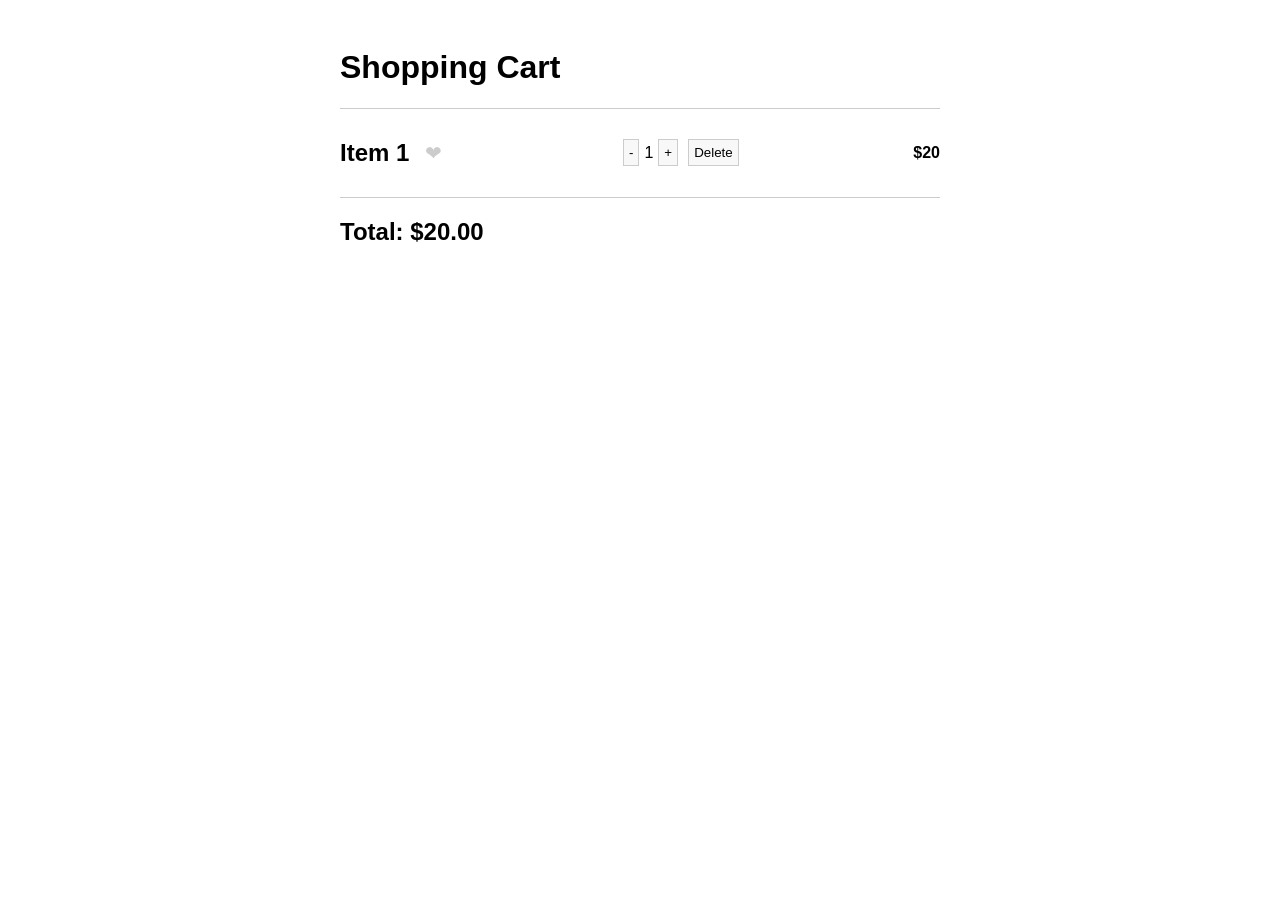
==== input.html @ c2fc4cc3 "dom" ====
<!DOCTYPE html>
<html lang="en">
<head>
    <meta charset="UTF-8">
    <meta name="viewport" content="width=device-width, initial-scale=1.0">
    <title>Shopping Cart</title>
    <link rel="stylesheet" href="input.css">
</head>
<body>
    <div class="cart">
        <h1>Shopping Cart</h1>
        <div class="cart-items">
            <!-- Example cart item -->
            <div class="cart-item" data-price="20">
                <div class="item-details">
                    <h2>Item 1</h2>
                    <button class="like-button">❤</button>
                </div>
                <div class="item-controls">
                    <button class="quantity-btn" onclick="decreaseQuantity(this)">-</button>
                    <span class="quantity">1</span>
                    <button class="quantity-btn" onclick="increaseQuantity(this)">+</button>
                    <button class="delete-btn" onclick="deleteItem(this)">Delete</button>
                </div>
                <span class="item-price">$20</span>
            </div>
        </div>
        <div class="cart-total">
            <h2>Total: $<span id="total-price">20</span></h2>
        </div>
    </div>
    <script src="input.js"></script>
</body>
</html>
---- input.css ----
body {
    font-family: Arial, sans-serif;
    padding: 20px;
}

.cart {
    max-width: 600px;
    margin: 0 auto;
}

.cart-items {
    border-top: 1px solid #ccc;
    margin-top: 20px;
}

.cart-item {
    display: flex;
    justify-content: space-between;
    align-items: center;
    padding: 10px 0;
    border-bottom: 1px solid #ccc;
}

.item-details {
    display: flex;
    align-items: center;
}

.item-details h2 {
    margin-right: 10px;
}

.like-button {
    background: none;
    border: none;
    cursor: pointer;
    font-size: 20px;
    color: #ccc;
}

.like-button.liked {
    color: red;
}

.item-controls {
    display: flex;
    align-items: center;
}

.quantity-btn, .delete-btn {
    background: #f8f8f8;
    border: 1px solid #ccc;
    cursor: pointer;
    margin: 0 5px;
    padding: 5px;
}

.item-price {
    font-weight: bold;
}
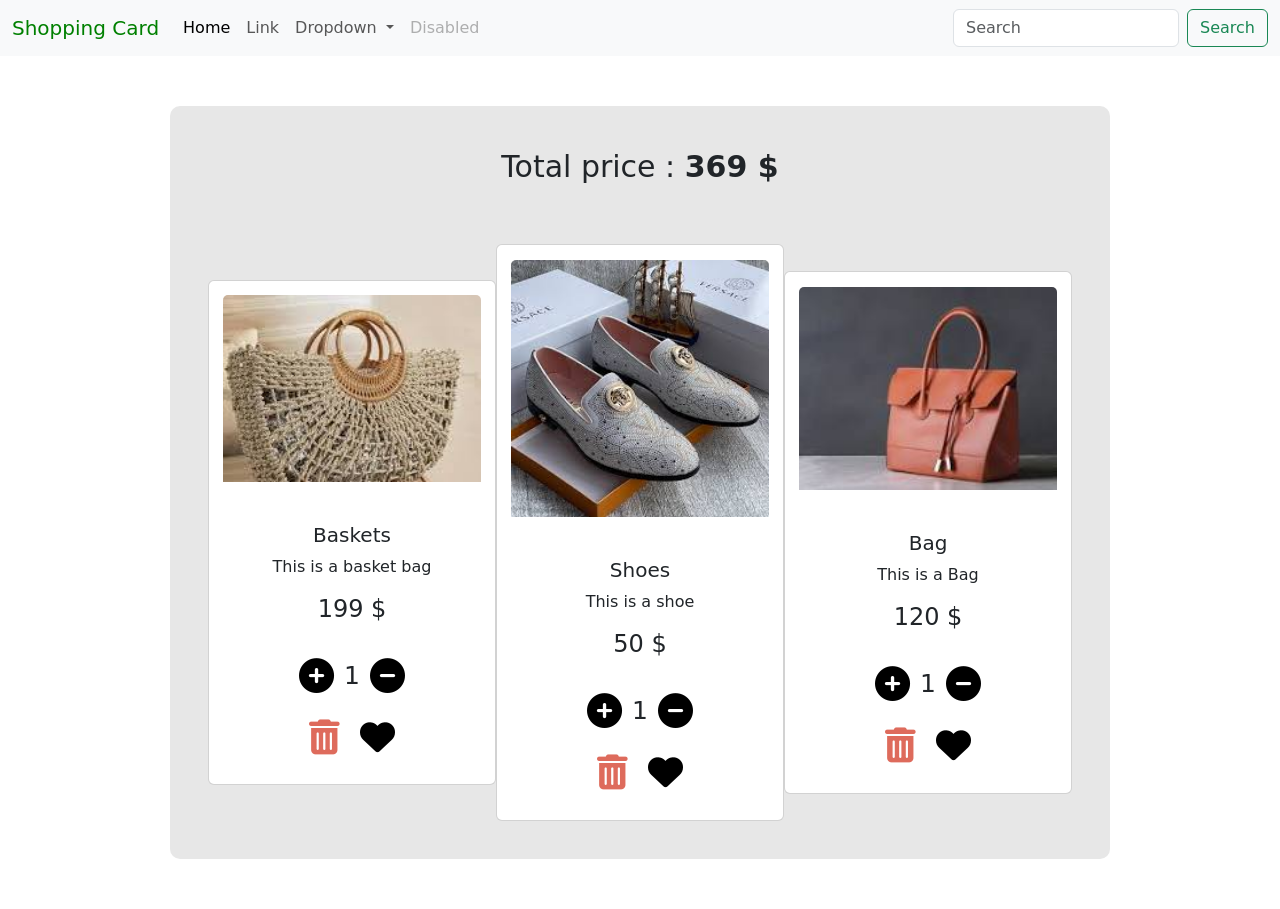
==== commit 00f9e83c: "dom1" ====
--- a/input.html
+++ b/input.html
@@ -1,34 +1,174 @@
 <!DOCTYPE html>
 <html lang="en">
-<head>
-    <meta charset="UTF-8">
-    <meta name="viewport" content="width=device-width, initial-scale=1.0">
-    <title>Shopping Cart</title>
-    <link rel="stylesheet" href="input.css">
-</head>
-<body>
-    <div class="cart">
-        <h1>Shopping Cart</h1>
-        <div class="cart-items">
-            <!-- Example cart item -->
-            <div class="cart-item" data-price="20">
-                <div class="item-details">
-                    <h2>Item 1</h2>
-                    <button class="like-button">❤</button>
+  <head>
+    <meta charset="UTF-8" />
+    <meta http-equiv="X-UA-Compatible" content="IE=edge" />
+    <meta name="viewport" content="width=device-width, initial-scale=1.0" />
+    <!-- Bootstrap link -->
+     <link rel="stylesheet" href="input.css">
+    <link
+      href="https://cdn.jsdelivr.net/npm/bootstrap@5.1.3/dist/css/bootstrap.min.css"
+      rel="stylesheet"
+      integrity="sha384-1BmE4kWBq78iYhFldvKuhfTAU6auU8tT94WrHftjDbrCEXSU1oBoqyl2QvZ6jIW3"
+      crossorigin="anonymous"
+    />
+    <!-- Font awesome CSS -->
+    <link
+      rel="stylesheet"
+      href="https://cdnjs.cloudflare.com/ajax/libs/font-awesome/6.0.0-beta2/css/all.min.css"
+      integrity="sha512-YWzhKL2whUzgiheMoBFwW8CKV4qpHQAEuvilg9FAn5VJUDwKZZxkJNuGM4XkWuk94WCrrwslk8yWNGmY1EduTA=="
+      crossorigin="anonymous"
+      referrerpolicy="no-referrer"
+    />
+    <title>Workshop DOM</title>
+  </head>
+  <body>
+    <script src="input.js"></script>
+    <header>
+      <nav class="navbar navbar-expand-lg navbar-light bg-light">
+        <div class="container-fluid">
+          <a class="navbar-brand" href="#">Shopping Card</a>
+          <button
+            class="navbar-toggler"
+            type="button"
+            data-bs-toggle="collapse"
+            data-bs-target="#navbarSupportedContent"
+            aria-controls="navbarSupportedContent"
+            aria-expanded="false"
+            aria-label="Toggle navigation"
+          >
+            <span class="navbar-toggler-icon"></span>
+          </button>
+          <div class="collapse navbar-collapse" id="navbarSupportedContent">
+            <ul class="navbar-nav me-auto mb-2 mb-lg-0">
+              <li class="nav-item">
+                <a class="nav-link active" aria-current="page" href="#">Home</a>
+              </li>
+              <li class="nav-item">
+                <a class="nav-link" href="#">Link</a>
+              </li>
+              <li class="nav-item dropdown">
+                <a
+                  class="nav-link dropdown-toggle"
+                  href="#"
+                  id="navbarDropdown"
+                  role="button"
+                  data-bs-toggle="dropdown"
+                  aria-expanded="false"
+                >
+                  Dropdown
+                </a>
+                <ul class="dropdown-menu" aria-labelledby="navbarDropdown">
+                  <li><a class="dropdown-item" href="#">Action</a></li>
+                  <li><a class="dropdown-item" href="#">Another action</a></li>
+                  <li><hr class="dropdown-divider" /></li>
+                  <li>
+                    <a class="dropdown-item" href="#">Something else here</a>
+                  </li>
+                </ul>
+              </li>
+              <li class="nav-item">
+                <a class="nav-link disabled">Disabled</a>
+              </li>
+            </ul>
+            <form class="d-flex">
+              <input
+                class="form-control me-2"
+                type="search"
+                placeholder="Search"
+                aria-label="Search"
+              />
+              <button class="btn btn-outline-success" type="submit">
+                Search
+              </button>
+            </form>
+          </div>
+        </div>
+      </nav>
+    </header>
+    <main>
+      <section class="shopping-card-container">
+        <div class="total-price">
+          <span> Total price : </span>
+          <span class="total"> 369 $ </span>
+        </div>
+        <div class="list-products">
+          <!-- Product 1 : baskets -->
+          <div class="card-body">
+            <div class="card" style="width: 18rem">
+              <img
+                src="images/basket.jfif"
+                class="card-img-top"
+                alt="baskets"
+              />
+              <div class="card-body">
+                <h5 class="card-title">Baskets</h5>
+                <p class="card-text">This is a basket bag</p>
+                <h4 class="unit-price">199 $</h4>
+                <div>
+                  <i class="fas fa-plus-circle"></i>
+                  <span class="quantity">1</span>
+                  <i class="fas fa-minus-circle"></i>
                 </div>
-                <div class="item-controls">
-                    <button class="quantity-btn" onclick="decreaseQuantity(this)">-</button>
-                    <span class="quantity">1</span>
-                    <button class="quantity-btn" onclick="increaseQuantity(this)">+</button>
-                    <button class="delete-btn" onclick="deleteItem(this)">Delete</button>
+                <div>
+                  <i class="fas fa-trash-alt"></i>
+                  <i class="fas fa-heart"></i>
                 </div>
-                <span class="item-price">$20</span>
+              </div>
             </div>
+          </div>
+          <!-- Product 2 : shoes -->
+
+          <div class="card-body">
+            <div class="card" style="width: 18rem">
+              <img src="images/shoe.jfif" class="card-img-top" alt="shoe" />
+              <div class="card-body">
+                <h5 class="card-title">Shoes</h5>
+                <p class="card-text">This is a shoe</p>
+                <h4 class="unit-price">50 $</h4>
+                <div>
+                  <i class="fas fa-plus-circle"></i>
+                  <span class="quantity">1</span>
+                  <i class="fas fa-minus-circle"></i>
+                </div>
+                <div>
+                  <i class="fas fa-trash-alt"></i>
+                  <i class="fas fa-heart"></i>
+                </div>
+              </div>
+            </div>
+          </div>
+          <!-- Product 3 : bag -->
+          <div class="card-body">
+            <div class="card" style="width: 18rem">
+              <img src="images/bag.jfif" class="card-img-top" alt="bag" />
+              <div class="card-body">
+                <h5 class="card-title">Bag</h5>
+                <p class="card-text">This is a Bag</p>
+                <h4 class="unit-price">120 $</h4>
+                <div>
+                  <i class="fas fa-plus-circle"></i>
+                  <span class="quantity">1</span>
+                  <i class="fas fa-minus-circle"></i>
+                </div>
+                <div>
+                  <i class="fas fa-trash-alt"></i>
+                  <i class="fas fa-heart"></i>
+                </div>
+              </div>
+            </div>
+          </div>
         </div>
-        <div class="cart-total">
-            <h2>Total: $<span id="total-price">20</span></h2>
-        </div>
-    </div>
-    <script src="input.js"></script>
-</body>
-</html>
+      </section>
+    </main>
+    <footer></footer>
+
+    <!-- Bootstrap JS -->
+    <script
+      src="https://cdn.jsdelivr.net/npm/bootstrap@5.1.3/dist/js/bootstrap.bundle.min.js"
+      integrity="sha384-ka7Sk0Gln4gmtz2MlQnikT1wXgYsOg+OMhuP+IlRH9sENBO0LRn5q+8nbTov4+1p"
+      crossorigin="anonymous"
+    ></script>
+
+  </body>
+</html>
--- a/input.css
+++ b/input.css
@@ -1,60 +1,69 @@
-body {
-    font-family: Arial, sans-serif;
-    padding: 20px;
-}
-
-.cart {
-    max-width: 600px;
-    margin: 0 auto;
-}
-
-.cart-items {
-    border-top: 1px solid #ccc;
-    margin-top: 20px;
-}
-
-.cart-item {
-    display: flex;
-    justify-content: space-between;
-    align-items: center;
-    padding: 10px 0;
-    border-bottom: 1px solid #ccc;
-}
-
-.item-details {
-    display: flex;
-    align-items: center;
-}
-
-.item-details h2 {
-    margin-right: 10px;
-}
-
-.like-button {
-    background: none;
-    border: none;
-    cursor: pointer;
-    font-size: 20px;
-    color: #ccc;
-}
-
-.like-button.liked {
-    color: red;
-}
-
-.item-controls {
-    display: flex;
-    align-items: center;
-}
-
-.quantity-btn, .delete-btn {
-    background: #f8f8f8;
-    border: 1px solid #ccc;
-    cursor: pointer;
-    margin: 0 5px;
-    padding: 5px;
-}
-
-.item-price {
-    font-weight: bold;
-}
+.navbar-brand {
+    color: green !important;
+  }
+  
+  * {
+      margin: 0;
+      padding: 0;
+    }
+    
+    i {
+      font-size: 35px;
+      cursor: pointer;
+      margin: 0 10px;
+      color: black;
+    }
+    main {
+      display: flex;
+      flex-direction: column;
+      justify-content: center;
+      align-items: center;
+    }
+    
+    .shopping-card-container {
+      display: flex;
+      flex-direction: column;
+      align-items: center;
+      background-color: #e7e7e7;
+      border-radius: 10px;
+      padding: 3%;
+      margin: 50px 0;
+    }
+    .total-price span {
+      font-size: 30px;
+      margin-bottom: -200px;
+    }
+    
+    .total {
+      font-weight: bold;
+    }
+    .list-products {
+      display: flex;
+      justify-content: center;
+      margin-top: 30px;
+      width: 70%;
+    }
+    .card {
+      padding: 5%;
+    }
+    .card-body {
+      display: flex;
+      flex-direction: column;
+      justify-content: center;
+      align-items: center;
+    }
+    
+    .quantity {
+      font-size: 25px;
+    }
+    
+    .card-body div {
+      display: flex;
+      justify-content: center;
+      align-items: center;
+      margin-top: 25px;
+    }
+    
+    .fa-trash-alt {
+      color: #de6b5c;
+    }
